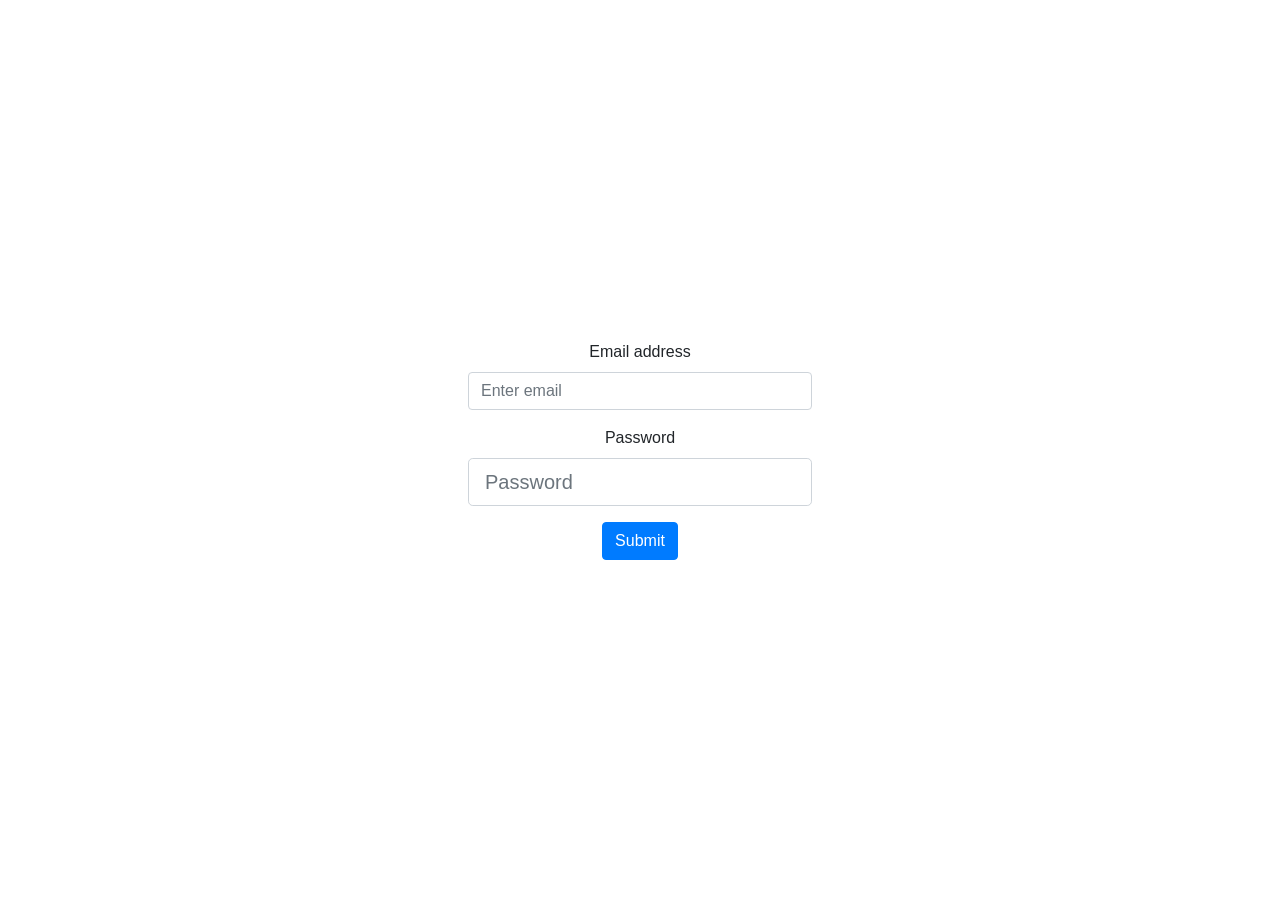
==== ui/login/login.html @ 6db5ce7b "Successfully generated presigned URL and uploaded test xlsx file" ====
<!doctype html>
<html lang="en">
    <head>
        <!-- Required meta tags -->
        <meta charset="utf-8">
        <meta name="viewport" content="width=device-width, initial-scale=1, shrink-to-fit=no">

        <!-- Bootstrap CSS -->
        <link rel="stylesheet" href="https://cdn.jsdelivr.net/npm/bootstrap@4.3.1/dist/css/bootstrap.min.css" integrity="sha384-ggOyR0iXCbMQv3Xipma34MD+dH/1fQ784/j6cY/iJTQUOhcWr7x9JvoRxT2MZw1T" crossorigin="anonymous">

        <link rel="stylesheet" href="../constants/constants.css">
        <link rel="stylesheet" href="./login.css">
        <script src="login.js"></script>
        <title>Hello, world!</title>

<!--        <script>-->
<!--            let loginService = new LoginService();-->
<!--        </script>-->
    </head>
    <body>
    <!-- Optional JavaScript -->
    <!-- jQuery first, then Popper.js, then Bootstrap JS -->
    <!--<script src="https://code.jquery.com/jquery-3.3.1.slim.min.js" integrity="sha384-q8i/X+965DzO0rT7abK41JStQIAqVgRVzpbzo5smXKp4YfRvH+8abtTE1Pi6jizo" crossorigin="anonymous"></script>-->
    <script src="https://cdn.jsdelivr.net/npm/popper.js@1.14.7/dist/umd/popper.min.js" integrity="sha384-UO2eT0CpHqdSJQ6hJty5KVphtPhzWj9WO1clHTMGa3JDZwrnQq4sF86dIHNDz0W1" crossorigin="anonymous"></script>
    <script src="https://cdn.jsdelivr.net/npm/bootstrap@4.3.1/dist/js/bootstrap.min.js" integrity="sha384-JjSmVgyd0p3pXB1rRibZUAYoIIy6OrQ6VrjIEaFf/nJGzIxFDsf4x0xIM+B07jRM" crossorigin="anonymous"></script>

    <div class="center-screen">
<!--        <img src="..." class="card-img-top" alt="...">-->
        <div class="card-body">
            <form>
                <div class="form-group">
                    <label for="exampleInputEmail1">Email address</label>
                    <input type="email" class="form-control" id="exampleInputEmail1" aria-describedby="emailHelp" placeholder="Enter email">
                </div>
                <div class="form-group">
                    <label for="exampleInputPassword1">Password</label>
                    <input type="password" class="form-control form-control-lg" id="exampleInputPassword1" placeholder="Password">
                </div>
                <button type="submit" class="btn btn-primary" onclick="login()">Submit</button>
            </form>
        </div>
    </div>
    </body>
</html>
---- ui/constants/constants.css ----
.center-screen {
  display: flex;
  justify-content: center;
  align-items: center;
  text-align: center;
  min-height: 100vh;
  margin: auto;
  max-width: 30%;
}
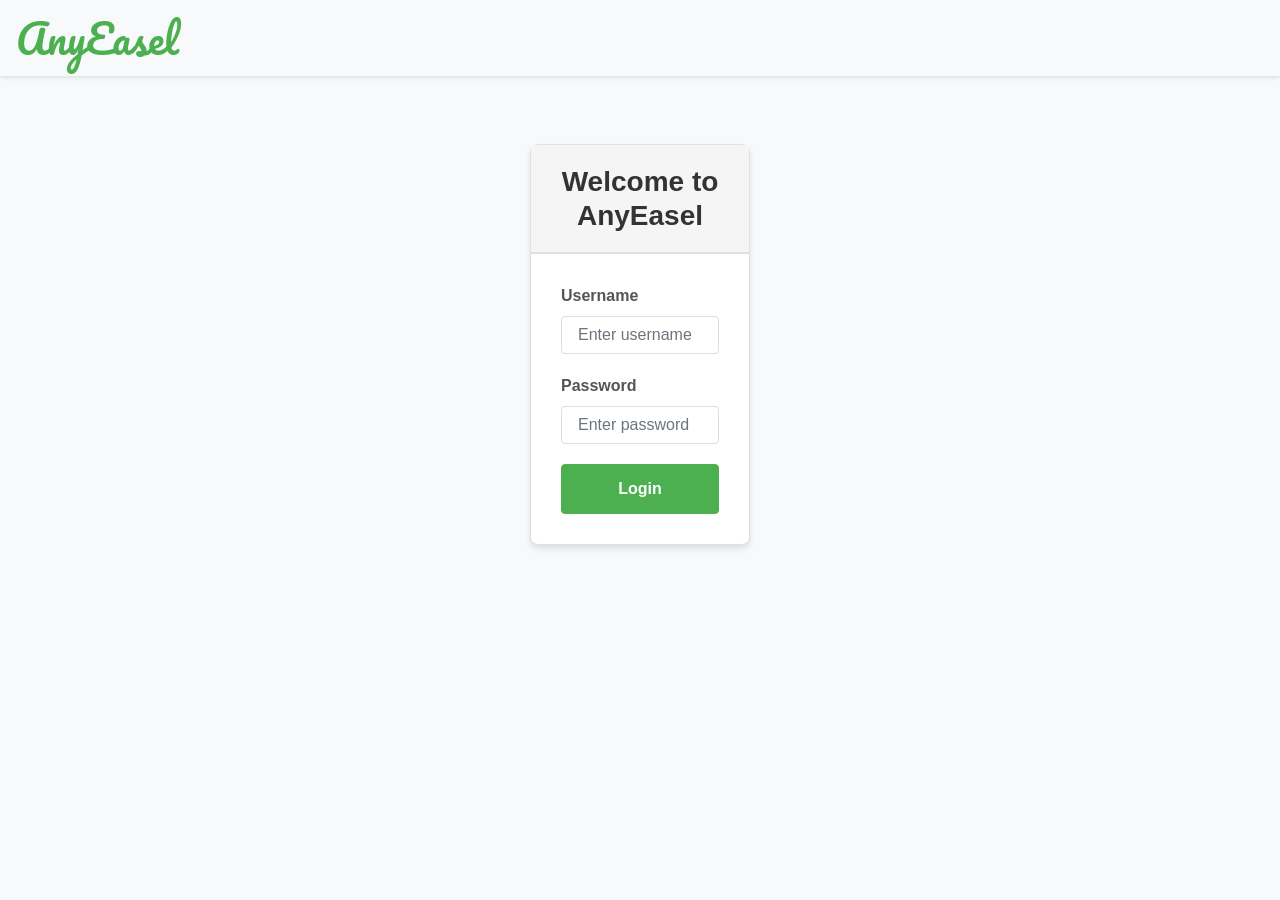
==== commit f20234c5: "Refactoring login flow" ====
--- a/ui/login/login.html
+++ b/ui/login/login.html
@@ -1,44 +1,73 @@
 <!doctype html>
 <html lang="en">
-    <head>
-        <!-- Required meta tags -->
-        <meta charset="utf-8">
-        <meta name="viewport" content="width=device-width, initial-scale=1, shrink-to-fit=no">
+<head>
+    <!-- Required meta tags -->
+    <meta charset="utf-8">
+    <meta name="viewport" content="width=device-width, initial-scale=1, shrink-to-fit=no">
 
-        <!-- Bootstrap CSS -->
-        <link rel="stylesheet" href="https://cdn.jsdelivr.net/npm/bootstrap@4.3.1/dist/css/bootstrap.min.css" integrity="sha384-ggOyR0iXCbMQv3Xipma34MD+dH/1fQ784/j6cY/iJTQUOhcWr7x9JvoRxT2MZw1T" crossorigin="anonymous">
+    <!-- Bootstrap CSS -->
+    <link rel="stylesheet" href="https://cdn.jsdelivr.net/npm/bootstrap@4.3.1/dist/css/bootstrap.min.css" integrity="sha384-ggOyR0iXCbMQv3Xipma34MD+dH/1fQ784/j6cY/iJTQUOhcWr7x9JvoRxT2MZw1T" crossorigin="anonymous">
 
-        <link rel="stylesheet" href="../constants/constants.css">
-        <link rel="stylesheet" href="./login.css">
-        <script src="login.js"></script>
-        <title>Hello, world!</title>
+    <!-- Google custom scripts -->
+    <link href="https://fonts.googleapis.com/css2?family=Pacifico&display=swap" rel="stylesheet">
+    <link href="https://fonts.googleapis.com/css2?family=Quicksand:wght@400;700&display=swap" rel="stylesheet">
 
-<!--        <script>-->
-<!--            let loginService = new LoginService();-->
-<!--        </script>-->
-    </head>
-    <body>
-    <!-- Optional JavaScript -->
-    <!-- jQuery first, then Popper.js, then Bootstrap JS -->
-    <!--<script src="https://code.jquery.com/jquery-3.3.1.slim.min.js" integrity="sha384-q8i/X+965DzO0rT7abK41JStQIAqVgRVzpbzo5smXKp4YfRvH+8abtTE1Pi6jizo" crossorigin="anonymous"></script>-->
+    <link rel="stylesheet" href="../constants/constants.css">
+    <link rel="stylesheet" href="./login.css">
+
+    <script src="../utils/utils.js"></script>
+    <script type="module" src="../constants/constants.js"></script>
+    <title>AnyEasel - Login</title>
+</head>
+<body>
     <script src="https://cdn.jsdelivr.net/npm/popper.js@1.14.7/dist/umd/popper.min.js" integrity="sha384-UO2eT0CpHqdSJQ6hJty5KVphtPhzWj9WO1clHTMGa3JDZwrnQq4sF86dIHNDz0W1" crossorigin="anonymous"></script>
     <script src="https://cdn.jsdelivr.net/npm/bootstrap@4.3.1/dist/js/bootstrap.min.js" integrity="sha384-JjSmVgyd0p3pXB1rRibZUAYoIIy6OrQ6VrjIEaFf/nJGzIxFDsf4x0xIM+B07jRM" crossorigin="anonymous"></script>
+    <script src="https://code.jquery.com/jquery-3.3.1.slim.min.js"></script>
+    <script src="https://stackpath.bootstrapcdn.com/bootstrap/4.3.1/js/bootstrap.min.js"></script>
 
-    <div class="center-screen">
-<!--        <img src="..." class="card-img-top" alt="...">-->
-        <div class="card-body">
-            <form>
-                <div class="form-group">
-                    <label for="exampleInputEmail1">Email address</label>
-                    <input type="email" class="form-control" id="exampleInputEmail1" aria-describedby="emailHelp" placeholder="Enter email">
+    <nav class="navbar navbar-expand-lg navbar-light bg-light">
+        <a class="logo" href="#">AnyEasel</a>
+    </nav>
+
+    <div class="container mt-5">
+        <div class="row justify-content-center">
+            <div class="col-md-6">
+                <div class="card">
+                    <div class="card-header">
+                        <h3 class="text-center">Welcome to AnyEasel</h3>
+                    </div>
+                    <div class="card-body">
+                        <!-- Loading Spinner -->
+                        <div id="loadingSpinner" class="text-center" hidden>
+                            <div class="spinner-border" role="status">
+                                <span class="sr-only">Logging in...</span>
+                            </div>
+                            <p>Logging in...</p>
+                        </div>
+
+                        <!-- Error Message -->
+                        <div id="errorMessage" class="alert alert-danger" role="alert" hidden>
+                            <strong>Login Failed:</strong> <span id="errorText"></span>
+                        </div>
+
+                        <!-- Login Form -->
+                        <form id="loginForm">
+                            <div class="form-group">
+                                <label for="username">Username</label>
+                                <input type="text" class="form-control" id="username" placeholder="Enter username" required>
+                            </div>
+                            <div class="form-group">
+                                <label for="password">Password</label>
+                                <input type="password" class="form-control" id="password" placeholder="Enter password" required>
+                            </div>
+                            <button type="submit" id="loginButton" class="btn btn-primary btn-block">Login</button>
+                        </form>
+                    </div>
                 </div>
-                <div class="form-group">
-                    <label for="exampleInputPassword1">Password</label>
-                    <input type="password" class="form-control form-control-lg" id="exampleInputPassword1" placeholder="Password">
-                </div>
-                <button type="submit" class="btn btn-primary" onclick="login()">Submit</button>
-            </form>
+            </div>
         </div>
     </div>
-    </body>
+
+    <script type="module" src="login.js"></script>
+</body>
 </html>
--- a/ui/login/login.css
+++ b/ui/login/login.css
@@ -0,0 +1,149 @@
+/* Logo styling */
+.logo {
+    font-family: 'Pacifico', cursive;
+    font-size: 2.5rem;
+    color: #4CAF50;
+}
+
+/* Card styling */
+.card {
+    border: 1px solid #e0e0e0;
+    border-radius: 8px;
+    box-shadow: 0 4px 6px rgba(0, 0, 0, 0.1);
+    margin-top: 20px;
+}
+
+.card-header {
+    background-color: #f5f5f5;
+    border-bottom: 2px solid #e0e0e0;
+    padding: 20px;
+    text-align: center;
+}
+
+.card-header h3 {
+    margin: 0;
+    color: #333;
+    font-weight: 600;
+}
+
+.card-body {
+    padding: 30px;
+}
+
+/* Form styling */
+.form-group {
+    margin-bottom: 20px;
+}
+
+.form-group label {
+    font-weight: 600;
+    color: #555;
+    margin-bottom: 8px;
+}
+
+.form-control {
+    border: 1px solid #ddd;
+    border-radius: 4px;
+    padding: 12px 16px;
+    font-size: 16px;
+}
+
+.form-control:focus {
+    border-color: #4CAF50;
+    box-shadow: 0 0 0 0.2rem rgba(76, 175, 80, 0.25);
+}
+
+/* Button styling */
+.btn-primary {
+    background-color: #4CAF50;
+    border-color: #4CAF50;
+    padding: 12px 24px;
+    font-size: 16px;
+    font-weight: 600;
+    border-radius: 4px;
+}
+
+.btn-primary:hover {
+    background-color: #45a049;
+    border-color: #45a049;
+}
+
+.btn-primary:focus {
+    box-shadow: 0 0 0 0.2rem rgba(76, 175, 80, 0.5);
+}
+
+/* Loading spinner */
+.spinner-border {
+    color: #4CAF50;
+    width: 3rem;
+    height: 3rem;
+}
+
+.text-center p {
+    margin-top: 15px;
+    color: #666;
+}
+
+/* Alert styling */
+.alert {
+    border-radius: 4px;
+    margin-bottom: 20px;
+}
+
+.alert-danger {
+    background-color: #f8d7da;
+    border-color: #f5c6cb;
+    color: #721c24;
+}
+
+/* Container and row styling */
+.container {
+    max-width: 500px;
+}
+
+.row {
+    margin-bottom: 15px;
+}
+
+/* Responsive adjustments */
+@media (max-width: 768px) {
+    .logo {
+        font-size: 1.8rem;
+    }
+
+    .card {
+        margin-top: 10px;
+    }
+
+    .card-body {
+        padding: 20px;
+    }
+
+    .card-header {
+        padding: 15px;
+    }
+
+    .card-header h3 {
+        font-size: 1.5rem;
+    }
+
+    .form-control {
+        font-size: 16px; /* Prevent zoom on iOS */
+    }
+
+    .btn-primary {
+        font-size: 16px;
+    }
+}
+
+/* Body styling */
+body {
+    background-color: #f8f9fa;
+    min-height: 100vh;
+}
+
+/* Navbar styling */
+.navbar {
+    box-shadow: 0 2px 4px rgba(0, 0, 0, 0.1);
+}
+
